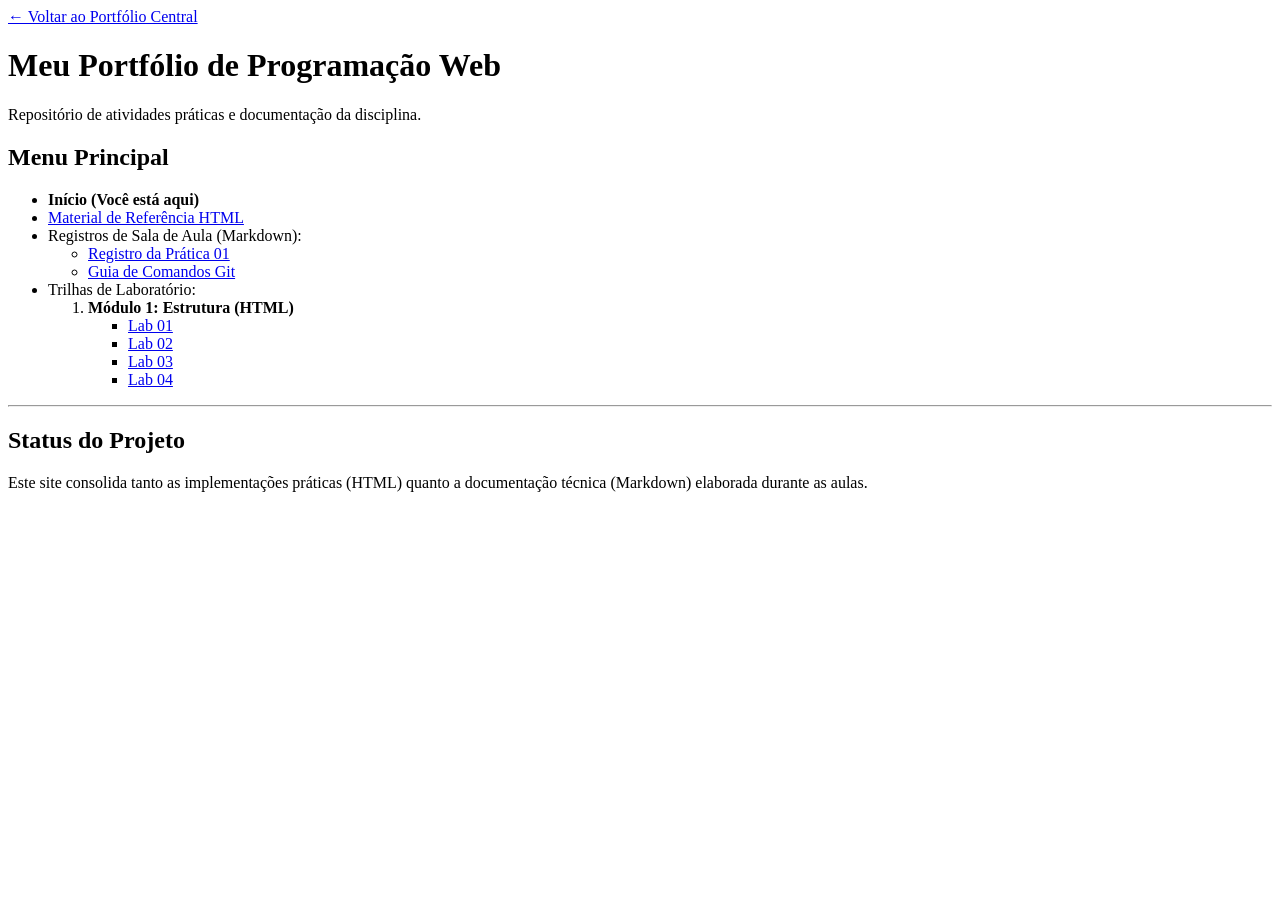
==== index.html @ 7072534c "Organiza estrutura do Hub de Atividades" ====
<!DOCTYPE html>
<html lang="pt-BR">
<head>
  <meta charset="UTF-8">
  <meta name="viewport" content="width=device-width, initial-scale=1.0">
  <title>Meu Portfólio de Programação Web</title>
</head>
<body>
  <a href="../../index.html">← Voltar ao Portfólio Central</a>
  <h1>Meu Portfólio de Programação Web</h1>
  <p>Repositório de atividades práticas e documentação da disciplina.</p>

  <h2>Menu Principal</h2>
  <ul>
    <li><strong>Início (Você está aqui)</strong></li>
    <li><a href="referencias.html">Material de Referência HTML</a></li>

    <li>Registros de Sala de Aula (Markdown):
      <ul>
        <li><a href="doc/pratica-01.html">Registro da Prática 01</a></li>
        <li><a href="doc/comandos-git.html">Guia de Comandos Git</a></li>
      </ul>
    </li>

    <li>Trilhas de Laboratório:
      <ol>
        <li><strong>Módulo 1: Estrutura (HTML)</strong>
          <ul>
            <li><a href="lab/01/index.html">Lab 01</a></li>
            <li><a href="lab/02/index.html">Lab 02</a></li>
            <li><a href="lab/03/index.html">Lab 03</a></li>
            <li><a href="lab/04/index.html">Lab 04</a></li>
          </ul>
        </li>
      </ol>
    </li>
  </ul>

  <hr>

  <h2>Status do Projeto</h2>
  <p>Este site consolida tanto as implementações práticas (HTML) quanto a documentação técnica (Markdown) elaborada durante as aulas.</p>
</body>
</html>
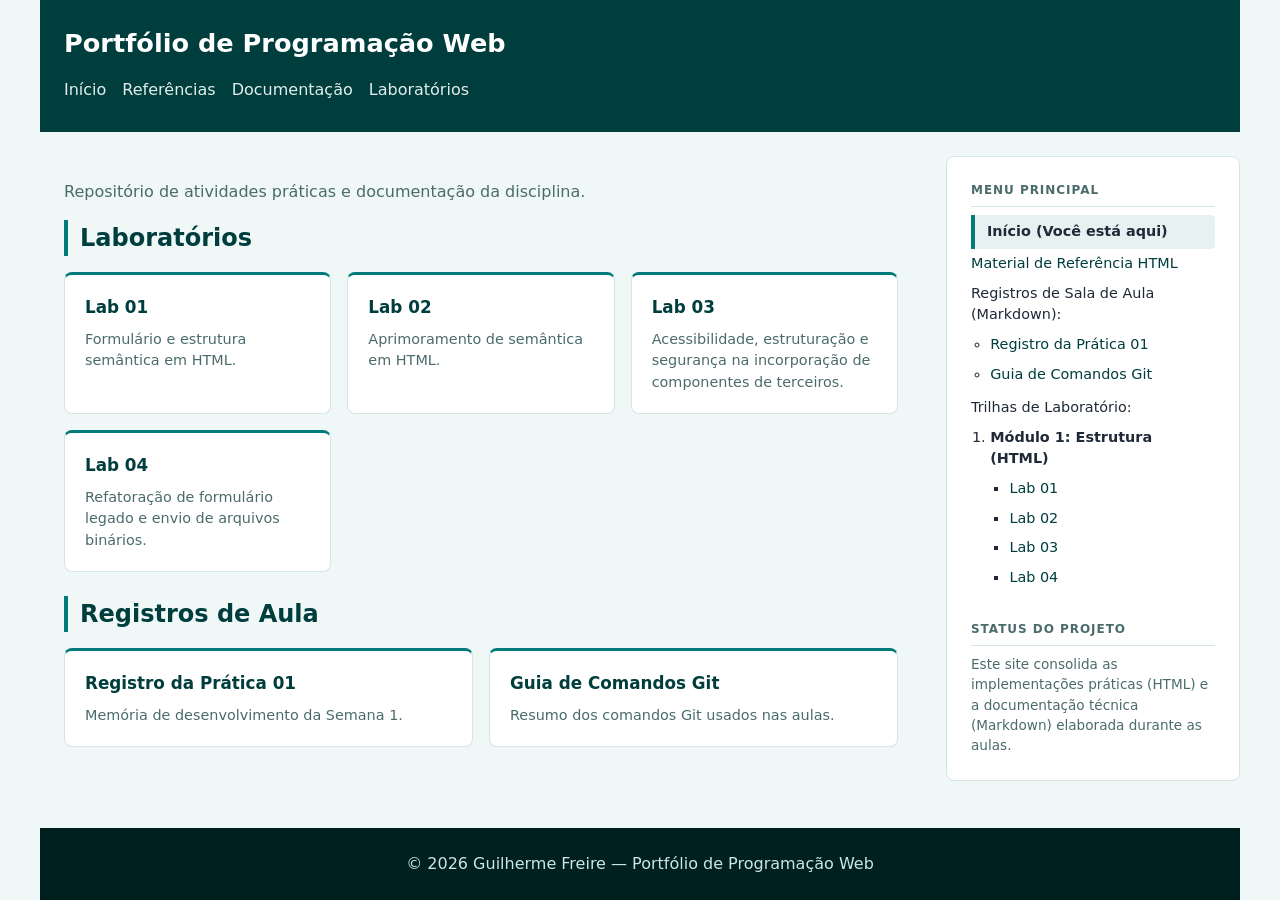
==== commit f301de76: "Atividade lab 06 .md" ====
--- a/index.html
+++ b/index.html
@@ -4,41 +4,94 @@
   <meta charset="UTF-8">
   <meta name="viewport" content="width=device-width, initial-scale=1.0">
   <title>Meu Portfólio de Programação Web</title>
+  <link rel="stylesheet" href="style.css">
 </head>
 <body>
-  <a href="../../index.html">← Voltar ao Portfólio Central</a>
-  <h1>Meu Portfólio de Programação Web</h1>
-  <p>Repositório de atividades práticas e documentação da disciplina.</p>
+  <div class="pagina">
 
-  <h2>Menu Principal</h2>
-  <ul>
-    <li><strong>Início (Você está aqui)</strong></li>
-    <li><a href="referencias.html">Material de Referência HTML</a></li>
+    <header class="cabecalho">
+      <h1>Portfólio de Programação Web</h1>
+      <nav class="menu">
+        <a href="index.html">Início</a>
+        <a href="referencias.html">Referências</a>
+        <a href="#documentacao">Documentação</a>
+        <a href="#laboratorios">Laboratórios</a>
+      </nav>
+    </header>
 
-    <li>Registros de Sala de Aula (Markdown):
+    <main class="conteudo">
+      <p>Repositório de atividades práticas e documentação da disciplina.</p>
+
+      <section id="laboratorios">
+        <h2>Laboratórios</h2>
+        <div class="grade-cards">
+          <article class="card">
+            <h3><a href="lab/01/index.html">Lab 01</a></h3>
+            <p>Formulário e estrutura semântica em HTML.</p>
+          </article>
+          <article class="card">
+            <h3><a href="lab/02/index.html">Lab 02</a></h3>
+            <p>Aprimoramento de semântica em HTML.</p>
+          </article>
+          <article class="card">
+            <h3><a href="lab/03/index.html">Lab 03</a></h3>
+            <p>Acessibilidade, estruturação e segurança na incorporação de componentes de terceiros.</p>
+          </article>
+          <article class="card">
+            <h3><a href="lab/04/index.html">Lab 04</a></h3>
+            <p>Refatoração de formulário legado e envio de arquivos binários.</p>
+          </article>
+        </div>
+      </section>
+
+      <section id="documentacao">
+        <h2>Registros de Aula</h2>
+        <div class="grade-cards">
+          <article class="card">
+            <h3><a href="doc/pratica-01.md">Registro da Prática 01</a></h3>
+            <p>Memória de desenvolvimento da Semana 1.</p>
+          </article>
+          <article class="card">
+            <h3><a href="doc/comandos-git.md">Guia de Comandos Git</a></h3>
+            <p>Resumo dos comandos Git usados nas aulas.</p>
+          </article>
+        </div>
+      </section>
+    </main>
+
+    <aside class="barra-lateral">
+      <h2>Menu Principal</h2>
       <ul>
-        <li><a href="doc/pratica-01.html">Registro da Prática 01</a></li>
-        <li><a href="doc/comandos-git.html">Guia de Comandos Git</a></li>
-      </ul>
-    </li>
-
-    <li>Trilhas de Laboratório:
-      <ol>
-        <li><strong>Módulo 1: Estrutura (HTML)</strong>
+        <li><strong>Início (Você está aqui)</strong></li>
+        <li><a href="referencias.html">Material de Referência HTML</a></li>
+        <li>Registros de Sala de Aula (Markdown):
           <ul>
-            <li><a href="lab/01/index.html">Lab 01</a></li>
-            <li><a href="lab/02/index.html">Lab 02</a></li>
-            <li><a href="lab/03/index.html">Lab 03</a></li>
-            <li><a href="lab/04/index.html">Lab 04</a></li>
+            <li><a href="doc/pratica-01.md">Registro da Prática 01</a></li>
+            <li><a href="doc/comandos-git.md">Guia de Comandos Git</a></li>
           </ul>
         </li>
-      </ol>
-    </li>
-  </ul>
+        <li>Trilhas de Laboratório:
+          <ol>
+            <li><strong>Módulo 1: Estrutura (HTML)</strong>
+              <ul>
+                <li><a href="lab/01/index.html">Lab 01</a></li>
+                <li><a href="lab/02/index.html">Lab 02</a></li>
+                <li><a href="lab/03/index.html">Lab 03</a></li>
+                <li><a href="lab/04/index.html">Lab 04</a></li>
+              </ul>
+            </li>
+          </ol>
+        </li>
+      </ul>
 
-  <hr>
+      <h2>Status do Projeto</h2>
+      <p>Este site consolida as implementações práticas (HTML) e a documentação técnica (Markdown) elaborada durante as aulas.</p>
+    </aside>
 
-  <h2>Status do Projeto</h2>
-  <p>Este site consolida tanto as implementações práticas (HTML) quanto a documentação técnica (Markdown) elaborada durante as aulas.</p>
+    <footer class="rodape">
+      <p>&copy; 2026 Guilherme Freire — Portfólio de Programação Web</p>
+    </footer>
+
+  </div>
 </body>
 </html>
--- a/style.css
+++ b/style.css
@@ -0,0 +1,240 @@
+:root {
+    --cor-primaria: #003d3d;
+    --cor-destaque: #007a7a;
+    --cor-destaque-suave: #e6f2f2;
+    --cor-link: #007a7a;
+    --cor-fundo: #f0f7f7;
+    --cor-superficie: #ffffff;
+    --cor-texto: #1f2937;
+    --cor-texto-suave: #4b6b6b;
+    --cor-borda: #d5e5e5;
+    --cor-rodape: #001f1f;
+}
+
+*,
+*::before,
+*::after {
+    box-sizing: border-box;
+}
+
+body {
+    background-color: var(--cor-fundo);
+    font-family: system-ui, -apple-system, BlinkMacSystemFont, 'Segoe UI', Roboto, Oxygen, Ubuntu, Cantarell, 'Open Sans', 'Helvetica Neue', sans-serif;
+    color: var(--cor-texto);
+    line-height: 1.5;
+    margin: 0;
+}
+
+a {
+    color: var(--cor-link);
+}
+
+
+.pagina {
+    display: grid;
+    max-width: 1200px;
+    margin: 0 auto;
+    min-height: 100vh;
+    grid-template-columns: 3fr 1fr;
+    grid-template-rows: auto 1fr auto;
+    gap: 1.5rem;
+    grid-template-areas:
+        "header  header"
+        "main    aside"
+        "footer  footer";
+}
+
+.cabecalho     { grid-area: header; }
+.conteudo      { grid-area: main; }
+.barra-lateral { grid-area: aside; }
+.rodape        { grid-area: footer; }
+
+.cabecalho,
+.rodape,
+.barra-lateral,
+.conteudo {
+    padding: 1.5rem;
+}
+
+
+.cabecalho {
+    background-color: var(--cor-primaria);
+    color: #ffffff;
+    display: flex;
+    flex-direction: column;
+    gap: 0.75rem;
+}
+
+.cabecalho h1 {
+    margin: 0;
+    font-size: 1.6rem;
+}
+
+.menu {
+    display: flex;
+    flex-wrap: wrap;
+    gap: 1rem;
+}
+
+.menu a {
+    color: #e2eeee;
+    text-decoration: none;
+    padding: 4px 0;
+    border-bottom: 2px solid transparent;
+    transition: border-color 0.2s, color 0.2s;
+}
+
+.menu a:hover {
+    color: #ffffff;
+    border-bottom-color: #ffffff;
+}
+
+
+.conteudo > p {
+    margin-top: 0;
+    color: var(--cor-texto-suave);
+}
+
+.conteudo h2 {
+    margin: 1.5rem 0 1rem;
+    color: var(--cor-primaria);
+    padding-left: 0.75rem;
+    border-left: 4px solid var(--cor-destaque);
+}
+
+.conteudo section:first-of-type h2 {
+    margin-top: 0;
+}
+
+
+.grade-cards {
+    display: grid;
+    grid-template-columns: repeat(auto-fit, minmax(220px, 1fr));
+    gap: 1rem;
+}
+
+.card {
+    background-color: var(--cor-superficie);
+    border: 1px solid var(--cor-borda);
+    border-top: 3px solid var(--cor-destaque);
+    border-radius: 8px;
+    padding: 1.25rem;
+    transition: transform 0.2s, box-shadow 0.2s;
+}
+
+.card:hover {
+    transform: translateY(-4px);
+    box-shadow: 0 8px 20px rgba(0, 61, 61, 0.15);
+}
+
+.card h3 {
+    margin: 0 0 0.5rem;
+    font-size: 1.05rem;
+}
+
+.card h3 a {
+    color: var(--cor-primaria);
+    text-decoration: none;
+}
+
+.card h3 a:hover {
+    color: var(--cor-link);
+    text-decoration: underline;
+}
+
+.card p {
+    margin: 0;
+    font-size: 0.9rem;
+    color: var(--cor-texto-suave);
+}
+
+
+.barra-lateral {
+    background-color: var(--cor-superficie);
+    border: 1px solid var(--cor-borda);
+    border-radius: 8px;
+    align-self: start;
+    font-size: 0.9rem;
+}
+
+.barra-lateral h2 {
+    margin: 1.25rem 0 0.5rem;
+    padding-bottom: 0.4rem;
+    font-size: 0.75rem;
+    text-transform: uppercase;
+    letter-spacing: 0.08em;
+    color: var(--cor-texto-suave);
+    border-bottom: 1px solid var(--cor-borda);
+}
+
+.barra-lateral h2:first-child {
+    margin-top: 0;
+}
+
+.barra-lateral p {
+    margin: 0;
+    font-size: 0.85rem;
+    color: var(--cor-texto-suave);
+}
+
+.barra-lateral ul,
+.barra-lateral ol {
+    margin: 0;
+    padding-left: 1.2rem;
+}
+
+.barra-lateral > ul {
+    padding-left: 0;
+    list-style: none;
+}
+
+.barra-lateral li {
+    padding: 0.25rem 0;
+}
+
+.barra-lateral li > ul,
+.barra-lateral li > ol {
+    margin-top: 0.25rem;
+}
+
+.barra-lateral a {
+    color: var(--cor-primaria);
+    text-decoration: none;
+}
+
+.barra-lateral a:hover {
+    color: var(--cor-link);
+    text-decoration: underline;
+}
+
+
+.barra-lateral > ul > li:first-child {
+    background-color: var(--cor-destaque-suave);
+    border-left: 4px solid var(--cor-destaque);
+    padding: 0.4rem 0.75rem;
+    border-radius: 0 4px 4px 0;
+}
+
+
+.rodape {
+    background-color: var(--cor-rodape);
+    color: #cde5e5;
+    text-align: center;
+}
+
+.rodape p {
+    margin: 0;
+}
+
+
+@media (max-width: 768px) {
+    .pagina {
+        grid-template-columns: 1fr;
+        grid-template-rows: auto auto auto auto;
+        grid-template-areas:
+            "header"
+            "main"
+            "aside"
+            "footer";
+    }
+}
